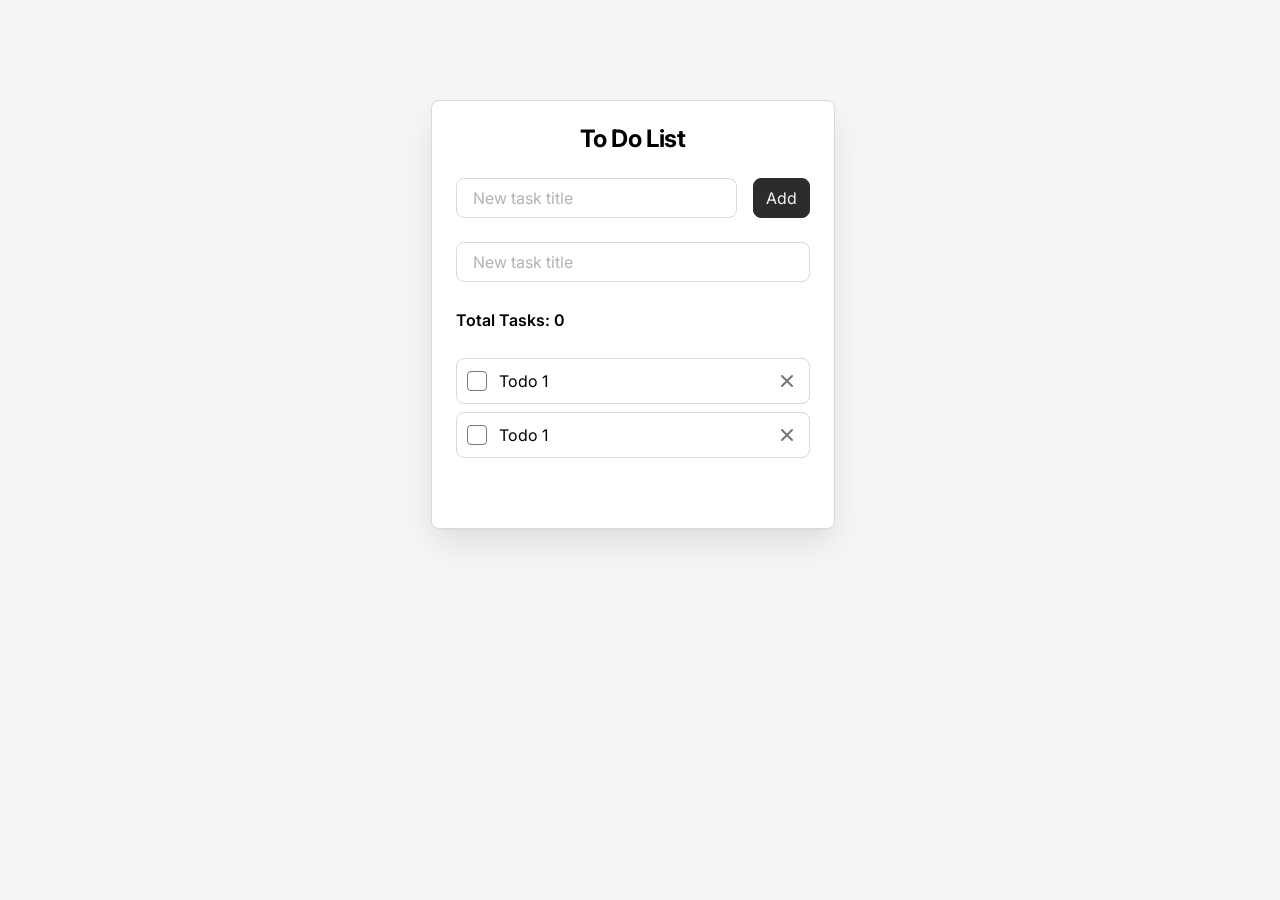
==== src/index.html @ 8421632c "feat: implement todo list UI structure with HTML and CSS" ====
<!doctype html>
<html lang="en">
  <head>
    <meta charset="UTF-8" />
    <meta name="viewport" content="width=device-width" />
    <title>To Do List</title>
    <link rel="stylesheet" href="./styles/index.css" />
    <script src="script.js" type="module"></script>
  </head>
  <body>
    <div class="todo" data-js-todo>
      <h1 class="todo__title">To Do List</h1>
      <form class="todo__form" data-js-todo-new-task-form>
        <div class="todo__field field">
          <label class="field__label" for="search-task"> New task title </label>
          <input
            class="field__input"
            id="search-task"
            placeholder=" "
            autocomplete="off"
            data-js-todo-new-task-inpput
          />
        </div>
        <button class="button" type="submit">Add</button>
      </form>
      <form class="todo__form" data-js-todo-search-task-form>
        <div class="todo__field field">
          <label class="field__label" for="new-task"> New task title </label>
          <input
            class="field__input"
            id="search-task"
            placeholder=" "
            autocomplete="off"
            type="search"
            data-js-todo-search-task-input
          />
        </div>
      </form>
      <div class="todo__info">
        <div class="todo__total-task">
          Total Tasks: <span data-js-todo-total-tasks>0</span>
        </div>
        <button
          class="todo__delete-all-button"
          type="button"
          data-js-todo-delete-all-button
        >
          Delete All
        </button>
      </div>
      <ul class="todo__list">
        <li class="todo__item todo-item" data-js-todo-item>
          <input
            class="todo-item__checkbox"
            type="checkbox"
            id="todo-1"
            data-js-todo-item-checkbox
          />
          <label class="todo-item__label" for="todo-1" data-js-todo-item-label
            >Todo 1</label
          >
          <button
            class="todo-item__delete-button"
            type="button"
            aria-label="Delete"
            title="Delete"
            data-js-todo-item-delete-button
          >
            <svg
              width="20"
              height="20"
              viewBox="0 0 20 20"
              fill="none"
              xmlns="http://www.w3.org/2000/svg"
            >
              <path
                d="M15 5L5 15M5 5L15 15"
                stroke="#757575"
                stroke-width="2"
                stroke-linecap="round"
                stroke-linejoin="round"
              />
            </svg>
          </button>
        </li>
        <li class="todo__item todo-item" data-js-todo-item>
          <input
            class="todo-item__checkbox"
            type="checkbox"
            id="todo-1"
            data-js-todo-item-checkbox
          />
          <label class="todo-item__label" for="todo-1" data-js-todo-item-label
            >Todo 1</label
          >
          <button
            class="todo-item__delete-button"
            type="button"
            aria-label="Delete"
            title="Delete"
            data-js-todo-item-delete-button
          >
            <svg
              width="20"
              height="20"
              viewBox="0 0 20 20"
              fill="none"
              xmlns="http://www.w3.org/2000/svg"
            >
              <path
                d="M15 5L5 15M5 5L15 15"
                stroke="#757575"
                stroke-width="2"
                stroke-linecap="round"
                stroke-linejoin="round"
              />
            </svg>
          </button>
        </li>
      </ul>
      <div class="todo__empry-message" data-js-todo-item-empty-message></div>
    </div>
  </body>
</html>
---- src/styles/index.css ----
@import 'normalize.css';
@import 'fonts.css';
@import 'variables.css';
@import 'globals.css';

@import 'components/button.css';
@import 'components/field.css';
@import 'components/todo-item.css';
@import 'components/todo.css';
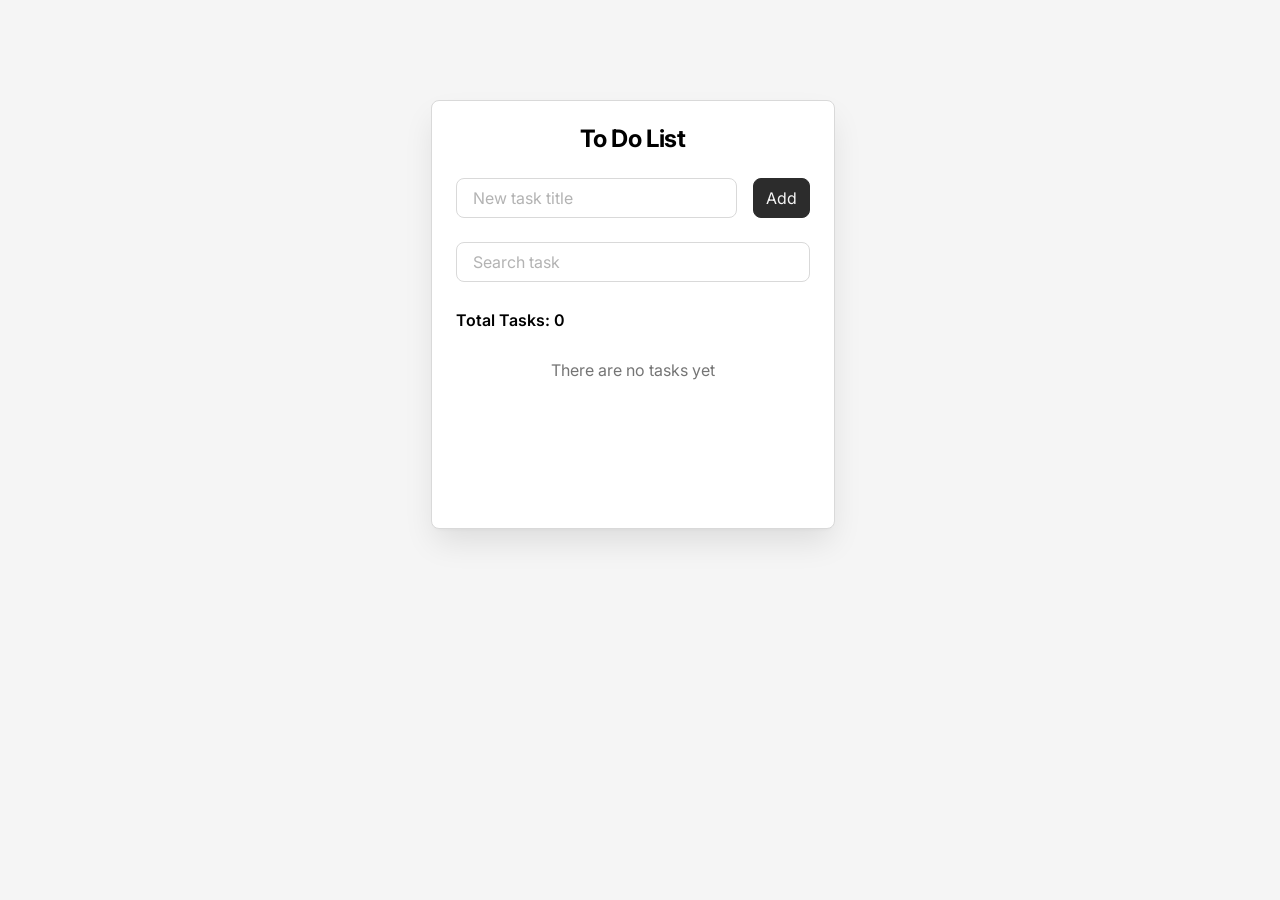
==== commit 846305d9: "feat: implement Todo app core logic in vanilla JS" ====
--- a/src/index.html
+++ b/src/index.html
@@ -12,20 +12,20 @@
       <h1 class="todo__title">To Do List</h1>
       <form class="todo__form" data-js-todo-new-task-form>
         <div class="todo__field field">
-          <label class="field__label" for="search-task"> New task title </label>
+          <label class="field__label" for="new-task">New task title</label>
           <input
             class="field__input"
-            id="search-task"
+            id="new-task"
             placeholder=" "
             autocomplete="off"
-            data-js-todo-new-task-inpput
+            data-js-todo-new-task-input
           />
         </div>
         <button class="button" type="submit">Add</button>
       </form>
       <form class="todo__form" data-js-todo-search-task-form>
         <div class="todo__field field">
-          <label class="field__label" for="new-task"> New task title </label>
+          <label class="field__label" for="search-task">Search task</label>
           <input
             class="field__input"
             id="search-task"
@@ -38,7 +38,7 @@
       </form>
       <div class="todo__info">
         <div class="todo__total-task">
-          Total Tasks: <span data-js-todo-total-tasks>0</span>
+          Total Tasks: <span data-js-todo-total-task>0</span>
         </div>
         <button
           class="todo__delete-all-button"
@@ -48,77 +48,8 @@
           Delete All
         </button>
       </div>
-      <ul class="todo__list">
-        <li class="todo__item todo-item" data-js-todo-item>
-          <input
-            class="todo-item__checkbox"
-            type="checkbox"
-            id="todo-1"
-            data-js-todo-item-checkbox
-          />
-          <label class="todo-item__label" for="todo-1" data-js-todo-item-label
-            >Todo 1</label
-          >
-          <button
-            class="todo-item__delete-button"
-            type="button"
-            aria-label="Delete"
-            title="Delete"
-            data-js-todo-item-delete-button
-          >
-            <svg
-              width="20"
-              height="20"
-              viewBox="0 0 20 20"
-              fill="none"
-              xmlns="http://www.w3.org/2000/svg"
-            >
-              <path
-                d="M15 5L5 15M5 5L15 15"
-                stroke="#757575"
-                stroke-width="2"
-                stroke-linecap="round"
-                stroke-linejoin="round"
-              />
-            </svg>
-          </button>
-        </li>
-        <li class="todo__item todo-item" data-js-todo-item>
-          <input
-            class="todo-item__checkbox"
-            type="checkbox"
-            id="todo-1"
-            data-js-todo-item-checkbox
-          />
-          <label class="todo-item__label" for="todo-1" data-js-todo-item-label
-            >Todo 1</label
-          >
-          <button
-            class="todo-item__delete-button"
-            type="button"
-            aria-label="Delete"
-            title="Delete"
-            data-js-todo-item-delete-button
-          >
-            <svg
-              width="20"
-              height="20"
-              viewBox="0 0 20 20"
-              fill="none"
-              xmlns="http://www.w3.org/2000/svg"
-            >
-              <path
-                d="M15 5L5 15M5 5L15 15"
-                stroke="#757575"
-                stroke-width="2"
-                stroke-linecap="round"
-                stroke-linejoin="round"
-              />
-            </svg>
-          </button>
-        </li>
-      </ul>
-      <div class="todo__empry-message" data-js-todo-item-empty-message></div>
+      <ul class="todo__list" data-js-todo-list></ul>
+      <div class="todo__empty-message" data-js-todo-empty-message></div>
     </div>
   </body>
 </html>
